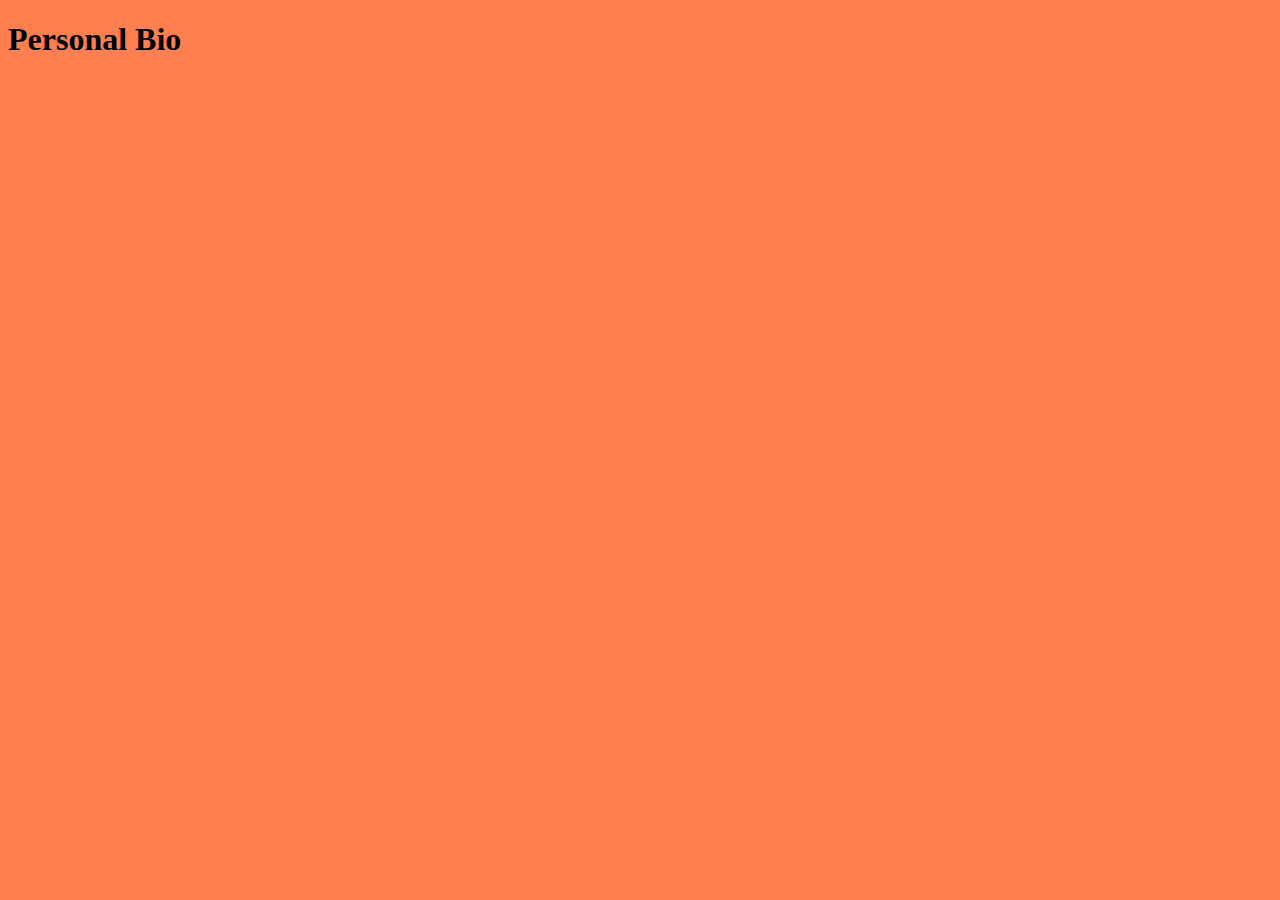
==== index.html @ 04d6bd2f "setup files" ====
<!DOCTYPE html>
<html lang="en">
<head>
  <meta charset="UTF-8">
  <meta name="viewport" content="width=device-width, initial-scale=1.0">
  <meta http-equiv="X-UA-Compatible" content="ie=edge">
  <title>Jamal Browning</title>
  <link rel="stylesheet" href="main.css">
</head>
<body>
  <h1>Personal Bio</h1>

  <script src="./main.js"></script>
</body>
</html>
---- main.css ----
body{
  background-color: coral;
}
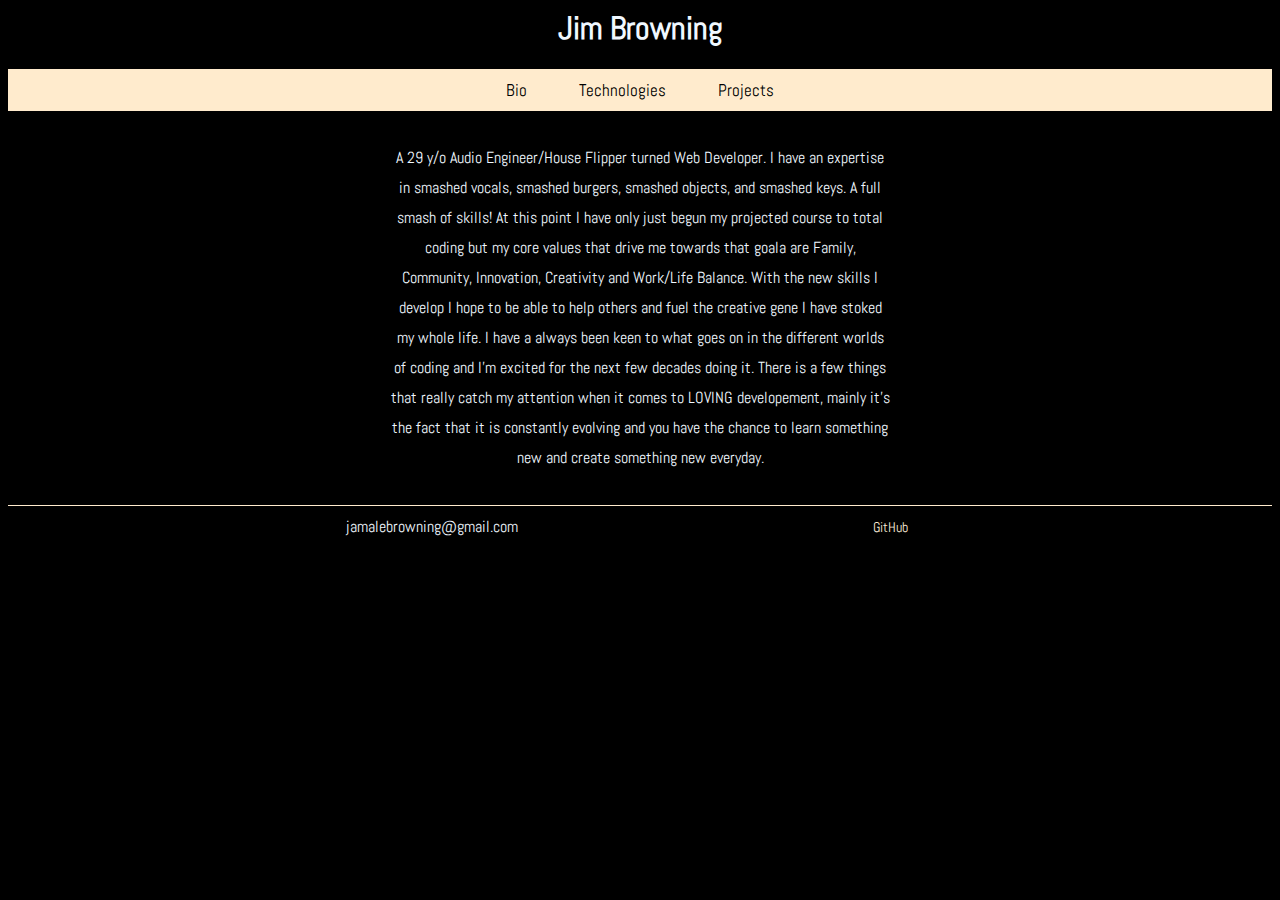
==== commit 59b618bf: "created nav bar .html pages. created js for project cards" ====
--- a/index.html
+++ b/index.html
@@ -1,15 +1,49 @@
-<!DOCTYPE html>
 <html lang="en">
 <head>
   <meta charset="UTF-8">
   <meta name="viewport" content="width=device-width, initial-scale=1.0">
   <meta http-equiv="X-UA-Compatible" content="ie=edge">
-  <title>Jamal Browning</title>
   <link rel="stylesheet" href="main.css">
+  <link href="https://fonts.googleapis.com/css2?family=Abel&display=swap" rel="stylesheet">
+  <title>Jim Browning</title>
 </head>
+
 <body>
-  <h1>Personal Bio</h1>
+  <main>
+  <!-- Navigation -->
+  <div class="header">
+    
+    <h1 >Jim Browning</h1>
+  </div>
+  <nav>
+    
+    <ul id="navLinks">
+      <li><a id="navToBio" href="./index.html">Bio</a></li>
+      <li><a id="navToTechnologies" href="./techPage.html">Technologies</a></li>
+      <li><a id="navToProjects" href="./project.html">Projects</a></li>
+    </ul>
+  </nav>
+  <!-- End Navigation -->
 
-  <script src="./main.js"></script>
+  <!-- Primary View -->
+  <div class="fullPage" id="bioPage">
+    <!-- TODO: Fill in bio info here: What is your background? Why do you want to go into development? What do you love about development? -->
+    <p class="bio"> A 29 y/o Audio Engineer/House Flipper turned Web Developer. I have an expertise in smashed vocals, smashed burgers, smashed objects, and smashed keys. A full smash of skills! At this point I have only just begun my projected course to total coding but my core values that drive me towards that goala are Family, Community, Innovation, Creativity and Work/Life Balance. With the new skills I develop I hope to be able to help others and fuel the creative gene I have stoked my whole life. I have a always been keen to what goes on in the different worlds of coding and I'm excited for the next few decades doing it. There is a few things that really catch my attention when it comes to LOVING developement, mainly it's the fact that it is constantly evolving and you have the chance to learn something new and create something new everyday.</p>
+  </div>
+
+  <!-- End Primary View -->
+  
+  <!-- Footer -->
+  <footer class="page-footer">
+    <!-- TODO: Fill in contact info here: Include things like email, LinkedIn, Twitter and GitHub links. -->
+    <ul class="contact">
+      <li>jamalebrowning@gmail.com</li>
+      <li><a href="https://www.github.com/jamalbrowning">GitHub</a></li>
+    </ul>
+  </footer>
+</main>
+  <!-- End Footer -->
+
+<script src="./main.js"></script>
 </body>
 </html>
--- a/main.css
+++ b/main.css
@@ -1,3 +1,74 @@
 body{
-  background-color: coral;
+  background-color: black;
+  color: aliceblue;
+  background-image: url(https://i.ibb.co/fXnPQ6j/14917202-1333782589978207-4611112018811980532-o-1.jpg);
+  background-repeat: no-repeat;
+  font-family: 'Abel', sans-serif;
+  
+  
 }
+
+#bioPage{
+  display: flex;
+  justify-content: center;
+}
+.bio{
+ 
+  width: 500px;
+  text-align: center;
+  line-height: 30px ;
+  text-shadow: 2px 2px black;
+}
+.header{
+  text-align: center;
+ 
+  
+}
+
+#navLinks{
+  list-style-type: none;
+  
+  padding: 10px;
+  display: flex;
+  justify-content: center;
+  background-color: blanchedalmond;
+
+}
+#navLinks a{
+  
+  color:black;
+  text-align: center;
+  margin: 10px;
+  padding: 14px 16px;
+  text-decoration: none;
+  font-size: 17px;
+}
+.tools{
+  list-style-type: none;
+  padding: 10px;
+  
+}
+.tools li{
+  
+  text-align: center;
+  margin: 10px;
+  padding: 14px 16px;
+  text-decoration: none;
+  font-size: 40px;
+}
+.contact{
+  list-style-type: none;
+  padding: 10px;
+  display: flex;
+  justify-content: space-evenly;
+  border-top: 1px solid blanchedalmond;
+}
+.contact li a{
+  
+  color: antiquewhite;
+  margin: 10px;
+  padding: 14px 16px;
+  text-decoration: none;
+  font-size: 14px;
+  
+}
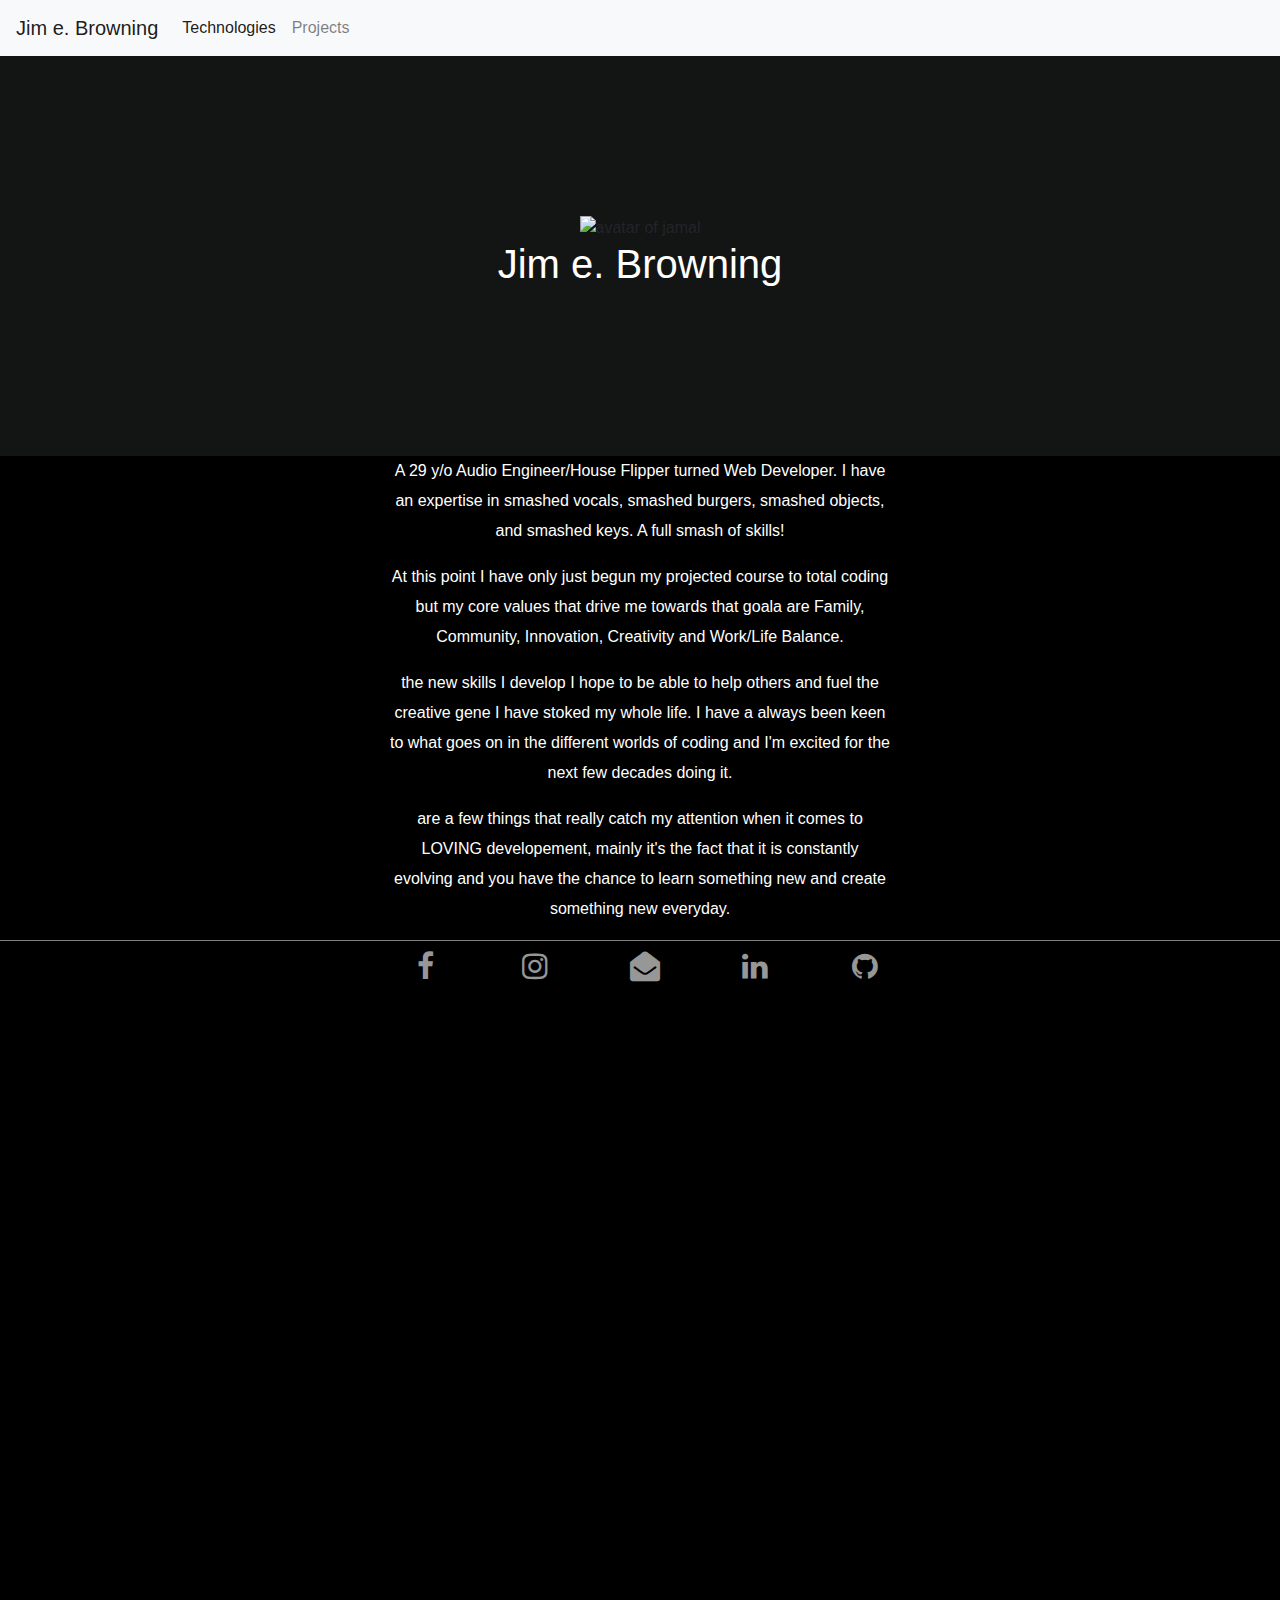
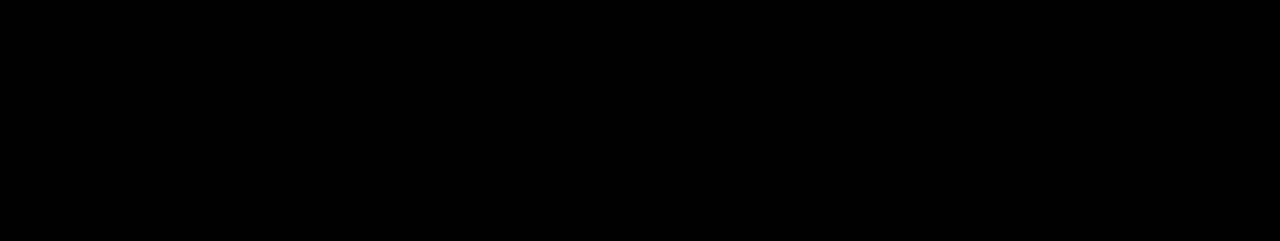
==== commit f898b78e: "added new icons, changed website layout added hrefs" ====
--- a/index.html
+++ b/index.html
@@ -1,49 +1,134 @@
 <html lang="en">
-<head>
-  <meta charset="UTF-8">
-  <meta name="viewport" content="width=device-width, initial-scale=1.0">
-  <meta http-equiv="X-UA-Compatible" content="ie=edge">
-  <link rel="stylesheet" href="main.css">
-  <link href="https://fonts.googleapis.com/css2?family=Abel&display=swap" rel="stylesheet">
-  <title>Jim Browning</title>
-</head>
+  <head>
+    <meta charset="UTF-8" />
+    <meta name="viewport" content="width=device-width, initial-scale=1.0" />
+    <meta http-equiv="X-UA-Compatible" content="ie=edge" />
+    <link rel="stylesheet" href="main.css" />
+    <link
+      rel="stylesheet"
+      href="https://maxcdn.bootstrapcdn.com/bootstrap/4.0.0/css/bootstrap.min.css"
+      integrity="sha384-Gn5384xqQ1aoWXA+058RXPxPg6fy4IWvTNh0E263XmFcJlSAwiGgFAW/dAiS6JXm"
+      crossorigin="anonymous"
+    />
+    <link rel="stylesheet" href="https://maxcdn.bootstrapcdn.com/font-awesome/4.7.0/css/font-awesome.min.css">
+    <link
+      href="https://fonts.googleapis.com/css2?family=Abel&display=swap"
+      rel="stylesheet"
+    />
+    <title>Jim E Browning</title>
+  </head>
 
-<body>
-  <main>
-  <!-- Navigation -->
-  <div class="header">
-    
-    <h1 >Jim Browning</h1>
-  </div>
-  <nav>
-    
-    <ul id="navLinks">
-      <li><a id="navToBio" href="./index.html">Bio</a></li>
-      <li><a id="navToTechnologies" href="./techPage.html">Technologies</a></li>
-      <li><a id="navToProjects" href="./project.html">Projects</a></li>
-    </ul>
-  </nav>
-  <!-- End Navigation -->
+  <body>
+    <main>
+      <!-- Navigation -->
+      <nav class="navbar navbar-expand-lg navbar-light bg-light">
+        <a class="navbar-brand" href="./index.html">Jim e. Browning</a>
+        <button
+          class="navbar-toggler"
+          type="button"
+          data-toggle="collapse"
+          data-target="#navbarNav"
+          aria-controls="navbarNav"
+          aria-expanded="false"
+          aria-label="Toggle navigation"
+        >
+          <span class="navbar-toggler-icon"></span>
+        </button>
+        <div class="collapse navbar-collapse" id="navbarNav">
+          <ul class="navbar-nav">
+            <li class="nav-item active">
+              <a class="nav-link" href="./techPage.html"
+                >Technologies <span class="sr-only">(current)</span></a
+              >
+            </li>
+            <li class="nav-item">
+              <a class="nav-link" href="./project.html">Projects</a>
+            </li>
+          </ul>
+        </div>
+      </nav>
+      <!-- End Navigation -->
+      <!-- Landing Page logo-->
+      <div class="landingLogo">
+        <img
+          class="avatar"
+          src="https://i.ibb.co/YDJFsJ8/Avatar-Maker.png"
+          alt="avatar of jamal"
+          srcset=""
+        />
+        <h1 class="landingTitle">Jim e. Browning</h1>
+      </div>
+      <!-- End Landing Page Logo-->
+      <!-- Primary View -->
+      <div class="fullPage" id="bioPage">
+        <!-- TODO: Fill in bio info here: What is your background? Why do you want to go into development? What do you love about development? -->
+        <div class="bio">
+          <p>
+            A 29 y/o Audio Engineer/House Flipper turned Web Developer. I have
+            an expertise in smashed vocals, smashed burgers, smashed objects,
+            and smashed keys. A full smash of skills!
+          </p>
+          <p>
+            At this point I have only just begun my projected course to total
+            coding but my core values that drive me towards that goala are
+            Family, Community, Innovation, Creativity and Work/Life Balance.
+          </p>
+          <p>
+            the new skills I develop I hope to be able to help others and fuel
+            the creative gene I have stoked my whole life. I have a always been
+            keen to what goes on in the different worlds of coding and I'm
+            excited for the next few decades doing it.
+          </p>
+          <p>
+            are a few things that really catch my attention when it comes to
+            LOVING developement, mainly it's the fact that it is constantly
+            evolving and you have the chance to learn something new and create
+            something new everyday.
+          </p>
+        </div>
+      </div>
 
-  <!-- Primary View -->
-  <div class="fullPage" id="bioPage">
-    <!-- TODO: Fill in bio info here: What is your background? Why do you want to go into development? What do you love about development? -->
-    <p class="bio"> A 29 y/o Audio Engineer/House Flipper turned Web Developer. I have an expertise in smashed vocals, smashed burgers, smashed objects, and smashed keys. A full smash of skills! At this point I have only just begun my projected course to total coding but my core values that drive me towards that goala are Family, Community, Innovation, Creativity and Work/Life Balance. With the new skills I develop I hope to be able to help others and fuel the creative gene I have stoked my whole life. I have a always been keen to what goes on in the different worlds of coding and I'm excited for the next few decades doing it. There is a few things that really catch my attention when it comes to LOVING developement, mainly it's the fact that it is constantly evolving and you have the chance to learn something new and create something new everyday.</p>
-  </div>
+      <!-- End Primary View -->
 
-  <!-- End Primary View -->
-  
-  <!-- Footer -->
-  <footer class="page-footer">
-    <!-- TODO: Fill in contact info here: Include things like email, LinkedIn, Twitter and GitHub links. -->
-    <ul class="contact">
-      <li>jamalebrowning@gmail.com</li>
-      <li><a href="https://www.github.com/jamalbrowning">GitHub</a></li>
-    </ul>
-  </footer>
-</main>
-  <!-- End Footer -->
-
-<script src="./main.js"></script>
-</body>
+      <!-- Footer -->
+      <footer class="page-footer">
+        <div class="center">
+          <div id="social-test">
+          <ul class="social">
+            <li><a href="https://facebook.com/jimebrowning"><i class="fa fa-facebook" aria-hidden="true"></i></a></li>
+            <!-- <li><a href="https://twitter.com/colorlib"><i class="fa fa-twitter" aria-hidden="true"></a></i></li> -->
+            <li><a href="https://instagram.com/jamalebrowning"><i class="fa fa-instagram" aria-hidden="true"></i></a></li>
+            <!-- <li><a href="https://www.youtube.com/c/Colorlib"><i class="fa fa-youtube" aria-hidden="true"></a></i></li> -->
+            <li><a href="mailto:jamalebrowning@gmail.com"><i class="fa fa-envelope-open" aria-hidden="true"></i></a></li>
+            <li><a href="#"><i class="fa fa-linkedin" aria-hidden="true"></a></i></li>
+            <li><a href="https://github.com/jamalbrowning"><i class="fa fa-github" aria-hidden="true"></a></i></li>
+          </li>
+          </ul>
+          </div>
+        </div>
+        <!-- TODO: Fill in contact info here: Include things like email, LinkedIn, Twitter and GitHub links. -->
+        <!-- <ul class="contact">
+          <li><i class="fab fa-twitter"></i></li>
+          <li><a href="https://www.github.com/jamalbrowning"><img class="icon"  src="https://i.ibb.co/B2TWXd6/kisspng-computer-icons-logo-portable-network-graphics-clip-icons-for-free-iconza-circle-social-5b7fe46b4ec817-2080142615351082033227.png" alt="" srcset=""></a></li>
+        </ul> -->
+      </footer>
+    </main>
+    <!-- End Footer -->
+    <script
+      src="https://code.jquery.com/jquery-3.4.1.slim.min.js"
+      integrity="sha384-J6qa4849blE2+poT4WnyKhv5vZF5SrPo0iEjwBvKU7imGFAV0wwj1yYfoRSJoZ+n"
+      crossorigin="anonymous"
+    ></script>
+    <script
+      src="https://cdn.jsdelivr.net/npm/popper.js@1.16.0/dist/umd/popper.min.js"
+      integrity="sha384-Q6E9RHvbIyZFJoft+2mJbHaEWldlvI9IOYy5n3zV9zzTtmI3UksdQRVvoxMfooAo"
+      crossorigin="anonymous"
+    ></script>
+    <script
+      src="https://stackpath.bootstrapcdn.com/bootstrap/4.4.1/js/bootstrap.min.js"
+      integrity="sha384-wfSDF2E50Y2D1uUdj0O3uMBJnjuUD4Ih7YwaYd1iqfktj0Uod8GCExl3Og8ifwB6"
+      crossorigin="anonymous"
+    ></script>
+    <script src="./main.js"></script>
+  </body>
 </html>
--- a/main.css
+++ b/main.css
@@ -1,29 +1,21 @@
 body{
-  background-color: black;
+  background-color: black !important;
   color: aliceblue;
-  background-image: url(https://i.ibb.co/fXnPQ6j/14917202-1333782589978207-4611112018811980532-o-1.jpg);
   background-repeat: no-repeat;
-  font-family: 'Abel', sans-serif;
-  
-  
-}
+  font-family: 'Abel', sans-serif; 
+} 
 
 #bioPage{
   display: flex;
   justify-content: center;
 }
 .bio{
- 
+  color:white;
   width: 500px;
   text-align: center;
   line-height: 30px ;
-  text-shadow: 2px 2px black;
 }
-.header{
-  text-align: center;
- 
-  
-}
+
 
 #navLinks{
   list-style-type: none;
@@ -31,7 +23,7 @@
   padding: 10px;
   display: flex;
   justify-content: center;
-  background-color: blanchedalmond;
+  background-color: 
 
 }
 #navLinks a{
@@ -61,14 +53,113 @@
   padding: 10px;
   display: flex;
   justify-content: space-evenly;
-  border-top: 1px solid blanchedalmond;
+  border-top: 1px solid black
 }
 .contact li a{
   
-  color: antiquewhite;
   margin: 10px;
   padding: 14px 16px;
   text-decoration: none;
   font-size: 14px;
   
+} 
+
+.landingLogo{
+  display: flex;
+  justify-content: center;
+  flex-direction: column;
+  height: 400px;
+  align-items: center;
+  background-color: #131414;
 }
+
+.avatar{
+  max-width: 150px;
+  max-height: 150px ;
+}
+
+.landingTitle{
+  color: white;
+}
+
+.page-footer{
+  border-top: 1px solid gray
+}
+
+.icon {
+  max-width: 50px ;
+  max-height: 50px;
+}
+
+@import url(https://fonts.googleapis.com/css?family=Open+Sans:400);
+
+body {
+  background: #3b5998;
+  width: 100%;
+  margin: 0 auto;
+}
+
+.center {
+  display: table;
+  width: 100%;
+  height: 100vh;
+}
+
+#social-test {
+  display: flex;
+  justify-content: center;
+  flex-direction: row;
+  text-align: center;
+  font-size: 30px;
+}
+
+.social {
+    padding-left: 0px;
+    display: flex;
+    justify-content: center;
+    list-style: none;
+}
+.social i {
+  display: flex;
+  justify-content: center;
+  max-height: 20px;
+}
+.social a {
+
+    color: rgba(256, 256, 256, 0.6);
+    border-radius: 6px;
+    list-style-type: none;
+    display: flex;
+    justify-content: center;
+    width: 100px;
+    height: 100px;
+    line-height: 100px;
+    padding-top: 10px;
+    /* border: 1px solid rgba(256, 256, 256, 0.6); */
+    cursor: pointer;
+    margin-left: 10px;
+    margin-bottom: 20px;
+    transition: ease .3s;
+}
+.social li :hover {
+      color: #458268;
+    }
+
+
+.social :hover  li {
+  opacity: 0.5;
+}
+.availableProjects {
+  margin: 10px;
+  border: 1px solid white;
+  max-width: 300px;
+  display: flex;
+  justify-content: center;
+  align-items: center;
+  flex-direction: column;
+}
+.cardTitle{
+  background-color: white;
+  width: 100%;
+  text-align: center;
+}
